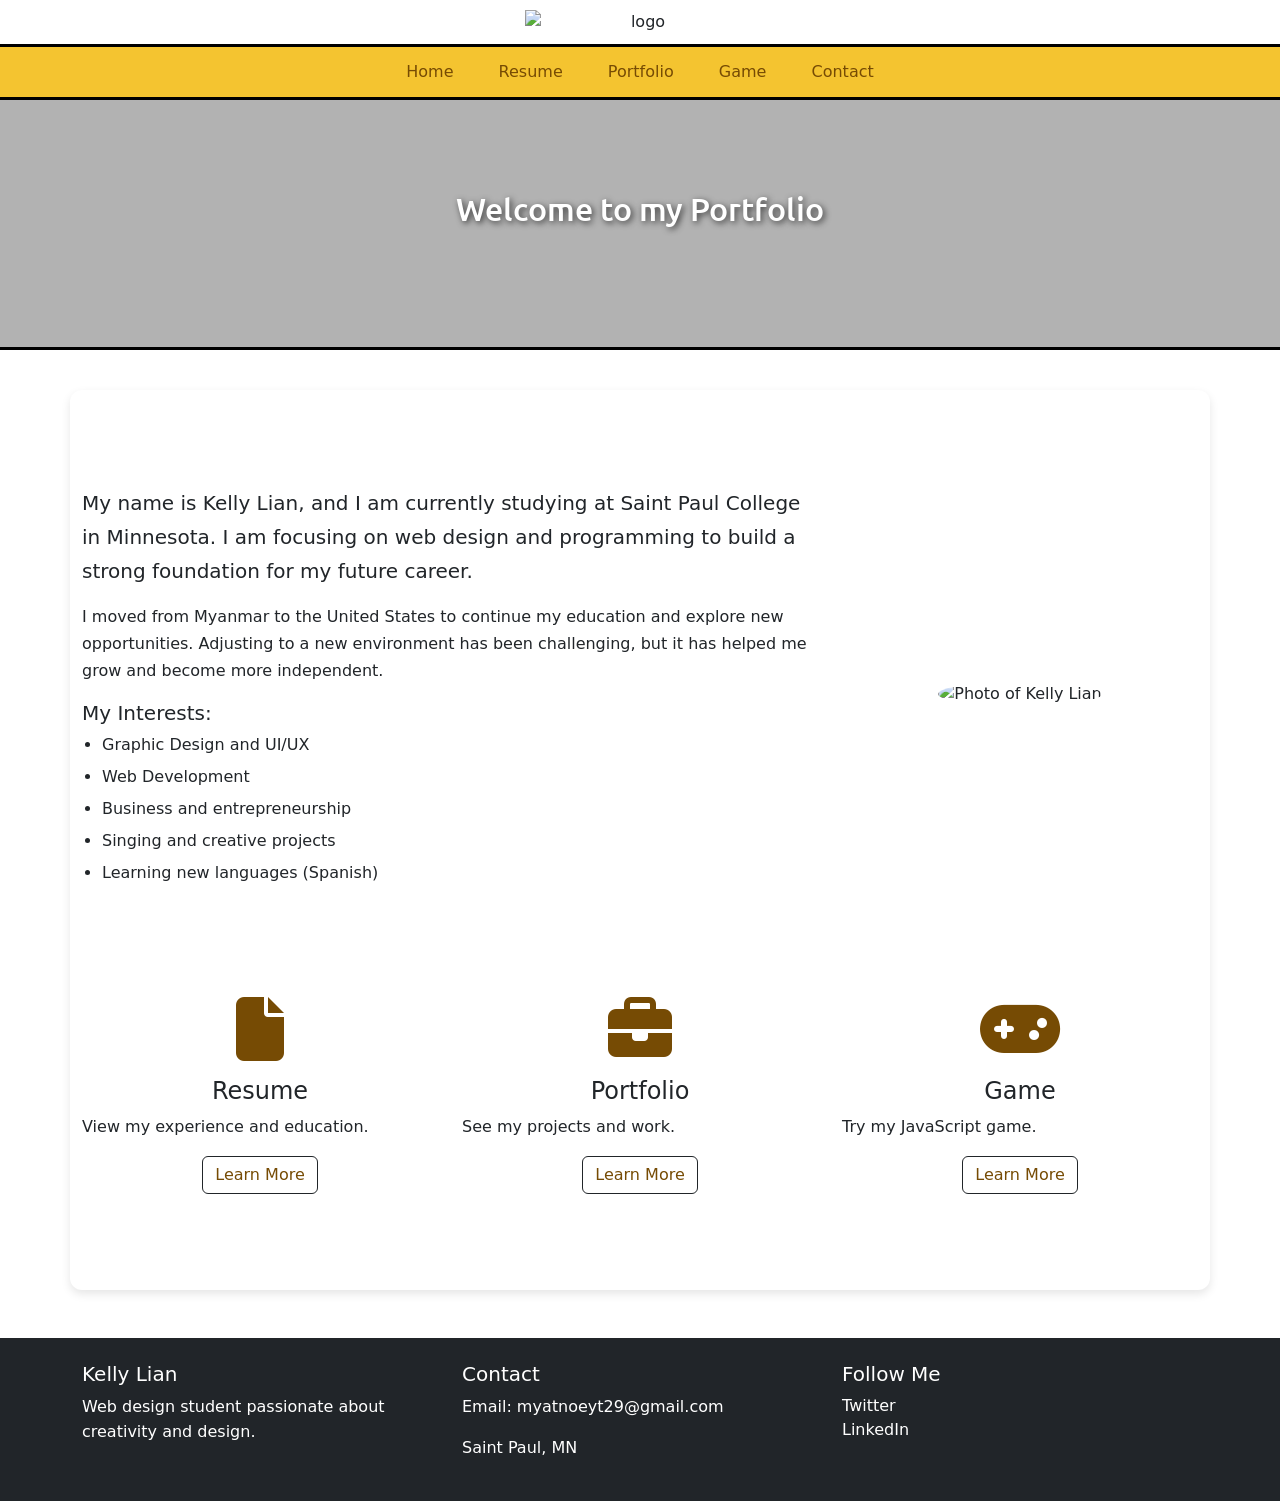
==== index.html @ d1684aeb "Add files via upload" ====
<!DOCTYPE html>
<html>
<head>
	<title>Kelly Lian Portfolio</title>
	<meta name="description" content="This is the personal portfolio website of Kelly Lian, showcasing skills, interests, and projects.">
	<link rel="stylesheet" href="style.css">
	<link href="https://fonts.googleapis.com/css2?family=Ubuntu:wght@400;500&display=swap" rel="stylesheet">
	<link href="https://cdn.jsdelivr.net/npm/bootstrap@5.3.0/dist/css/bootstrap.min.css" rel="stylesheet">
	<link rel="stylesheet" href="https://cdnjs.cloudflare.com/ajax/libs/font-awesome/6.5.0/css/all.min.css">
</head>
<body>

<header>
  <img src="images/logo.jpg" class="logo" alt="logo">
</header>

<nav>
  <ul>
    <li><a href="index.html">Home</a></li>
    <li><a href="resume.html">Resume</a></li>
    <li><a href="portfolio.html">Portfolio</a></li>
    <li><a href="game.html">Game</a></li>
    <li><a href="contact.html">Contact</a></li>
  </ul>
</nav>

<div class="home-hero">
	<h1> Welcome to my Portfolio</h1>
</div>

<main class="container py-5">

  <!-- ROW 2: About -->
  <div class="row align-items-center mt-5">
    
    <div class="col-md-8">

  <p class="fs-5">
    My name is Kelly Lian, and I am currently studying at Saint Paul College in Minnesota. I am focusing on web design and programming to build a strong foundation for my future career.
  </p>

  <p>
    I moved from Myanmar to the United States to continue my education and explore new opportunities. Adjusting to a new environment has been challenging, but it has helped me grow and become more independent.
  </p>

  <h5 class="mt-3">My Interests:</h5>
  <ul>
    <li>Graphic Design and UI/UX</li>
    <li>Web Development</li>
    <li>Business and entrepreneurship</li>
    <li>Singing and creative projects</li>
    <li>Learning new languages (Spanish)</li>
  </ul>

</div>

    <div class="col-md-4 text-center">
      <img src="images/me.jpg" alt="Photo of Kelly Lian" class="img-fluid rounded-circle">
    </div>

  </div>

  <div class="row text-center mt-5 py-5">

  <div class="col-md-4">
    <i class="fa-solid fa-file fa-4x mb-3"></i>
    <h4>Resume</h4>
    <p>View my experience and education.</p>
    <a href="resume.html" class="btn btn-outline-dark">Learn More</a>
  </div>

  <div class="col-md-4">
    <i class="fa-solid fa-briefcase fa-4x mb-3"></i>
    <h4>Portfolio</h4>
    <p>See my projects and work.</p>
    <a href="portfolio.html" class="btn btn-outline-dark">Learn More</a>
  </div>

  <div class="col-md-4">
    <i class="fa-solid fa-gamepad fa-4x mb-3"></i>
    <h4>Game</h4>
    <p>Try my JavaScript game.</p>
    <a href="game.html" class="btn btn-outline-dark">Learn More</a>
  </div>

</div>

</main>

<footer class="bg-dark text-white mt-5 py-4">
  <div class="container">
    <div class="row text-center text-md-start">

      <div class="col-md-4">
        <h5>Kelly Lian</h5>
        <p>Web design student passionate about creativity and design.</p>
      </div>

      <div class="col-md-4">
        <h5>Contact</h5>
        <p>Email: myatnoeyt29@gmail.com</p>
        <p>Saint Paul, MN</p>
      </div>

      <div class="col-md-4">
        <h5>Follow Me</h5>
        <a href="https://x.com/kelly_lian763" class="text-white d-block">Twitter</a>
        <a href="https://www.linkedin.com/" class="text-white d-block">LinkedIn</a>
      </div>

    </div>
  </div>
</footer>

</body>
</html>
---- style.css ----
h1{font-family: "Ubuntu", sans-serif;
  font-weight: 500;
  font-style: normal;}
  h2{
    margin-top:40px;
    text-align: center;
  }
    p{
    line-height:1.6;
    margin-bottom: 15px;
  }
  body{
    background-color:#ffffff;
    font-family:"Montserrat", sans-serif;
    margin:0;
  }
  hr{
    border: none;
    border-top: 1px solid #ddd;
    margin: 20px 0;
  }

  header{
    text-align: center;
    padding: 5px 0;
  }
  /* Website Links except the nav */
a{
  color: #d4a017;
  text-decoration: none;
}

a:link{
  color: #764b04;
}
a:visited{
  color: #b300b3;
}
a:hover {
  text-decoration: underline;
  color: #b8860b;
}

a:active{
  color: black;
}

  nav{
  text-align:center;
  background-color:#f4c430;
  border-top:3px solid black;
  border-bottom:3px solid black;
  padding: 5px 0;
}
nav ul{
 list-style-type:none;
 padding:0;
 margin:8px 0;
}
nav li{
  display:inline;
  padding:10px 20px;
}
nav a{
  text-decoration:none;
  color:#222;
}

nav a:link{
  color:rgb(118, 75, 4);
}
nav a:visited{
  color:white;
}
nav a:hover{
  color:black;
}
nav a:active{
  color:beige;
}
  main{
    max-width: 800px;
    margin:40px auto;
    padding:30px;
    text-align:left;
    background-color: white;
    border-radius: 12px;
    box-shadow:0 4px 10px rgba(0,0,0,0.1);
  }
  main ul{
    padding-left:20px;
  }
  main li{
    margin-bottom:8px;
  }
  main p{
    text-align: left;
    margin-bottom: 15px;
    line-height: 1.7;
  }
  main h1{
    text-align: left;
    font-size: 2em;
    margin-bottom: 10px;
  }
  main h2{
    text-align: center;
    margin-top: 30px;
    border-bottom: 2px solid #eee;
    padding-bottom: 5px;
  }
footer{
  background-color:#1f1f1f;
  color:white;
  padding:30px 0;
}

footer i{
  margin-right:5px;
}

footer a{
  color:white;
  text-decoration:none;
}


footer a:hover{
  color:#f4c430;
}

/*CSS without a media query--applies to all sizes unless overridden*/
h1{
    font-size: 4em;
 }
/* CSS Adjustments for Tablets */
@media only screen and (max-width: 1024px) {
  h1{
    font-size: 1.8em;
}
}
/* CSS Adjustments for Smartphones */
@media only screen and (max-width: 768px) {
  h1{
    font-size: 1.5em;
  }
}
.home-photo{
  float:right;
  max-width:150px;
  margin: 15px;
  height:auto;
  border-radius: 50%;
}
.home-hero{
  background-image: url("images/hero.jpg");
  height: 250px;
  background-size: cover;
  background-position: center;
  background-color: rgba(0,0,0,0.3);
  text-align:center;
  border-bottom: 3px solid black;
}
.home-hero h1{
  margin:0;
  color:white;
  font-size:2em;
  text-shadow:2px 2px 6px rgba(0,0,0,0.7);
  padding-top:90px;
  font-family:"Ubuntu", sans-serif;
}
#game{
  display:block;
  width:100%;
  margin-top:30px;
  text-align:center;
}
canvas{
  display:block;
  margin:20px auto;
  border: 1px solid #d3d3d3;
  background-image: url("images/bg.jpg");
  background-size: cover;
}
.myButton{
  background-color: #333;
  color:white;
  padding:10px 20px;
  border-radius:8px;
  border:none;
  margin-top:10px;
}

.myButton:hover{
  background-color: #555;
}
.game-controls{
  text-align: center;
}

.game-controls, main h2{
  text-align: center;
}

.logo{
  max-width:230px;
  height:auto;
  display:block;
  margin:5px auto;
}
.row i{
  margin-bottom:15px;
  color:#764b04;
}
.row a{
  color:#764b04;
  text-decoration:none;
  font-weight:500;
}

.row a:hover{
  color:black;
}

.resume-box {
  max-width: 750px;
  margin: 0 auto;
  background-color: white;
  padding: 50px;
  box-shadow: 0 4px 10px rgba(0,0,0,0.2);
}

.resume-content {
  border-left: 4px solid #ccc; 
  padding-left: 20px;
}

.resume-box h4 {
  margin-top: 25px;
  font-weight: bold;
}

.resume-box p {
  line-height: 1.6;
}

.resume-box ul {
  padding-left: 20px;
}
.resume-box h1 {
  margin-bottom: 10px;
}

.resume-box p.text-center {
  margin-bottom: 30px;
}
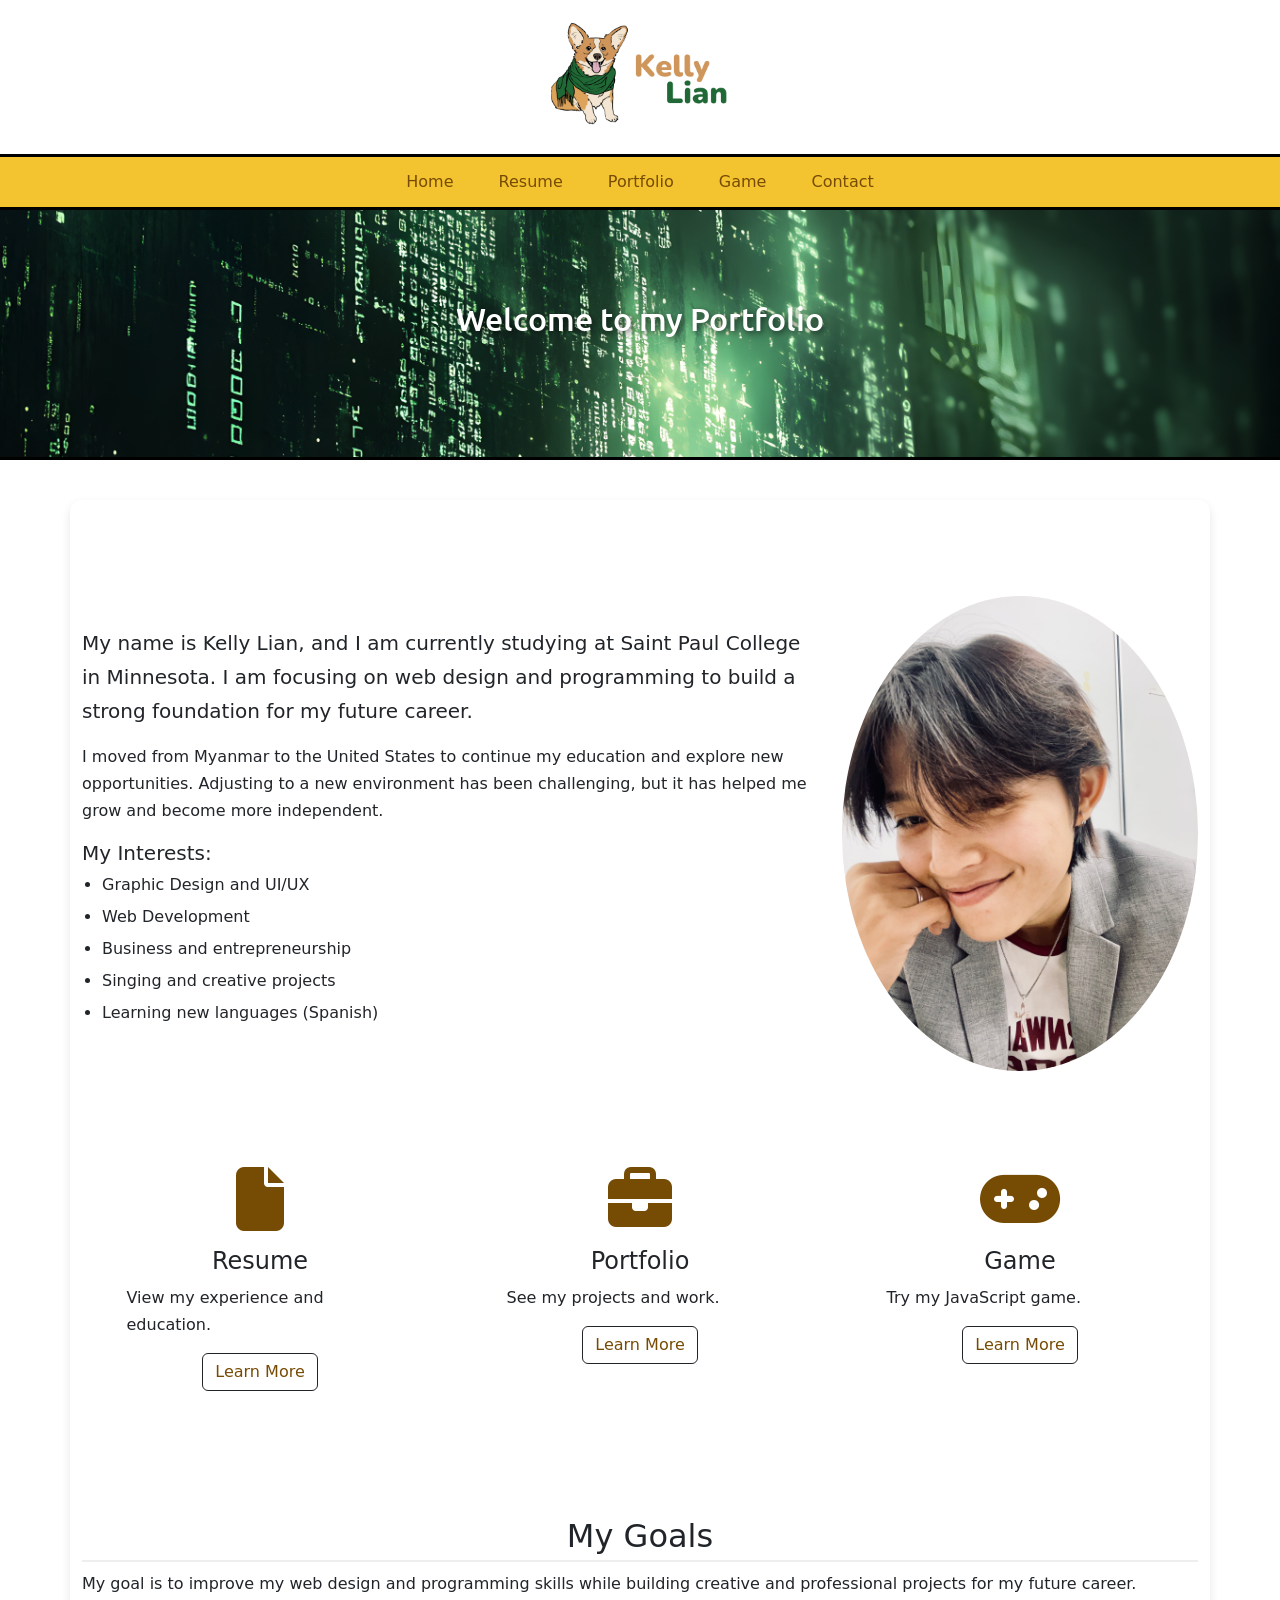
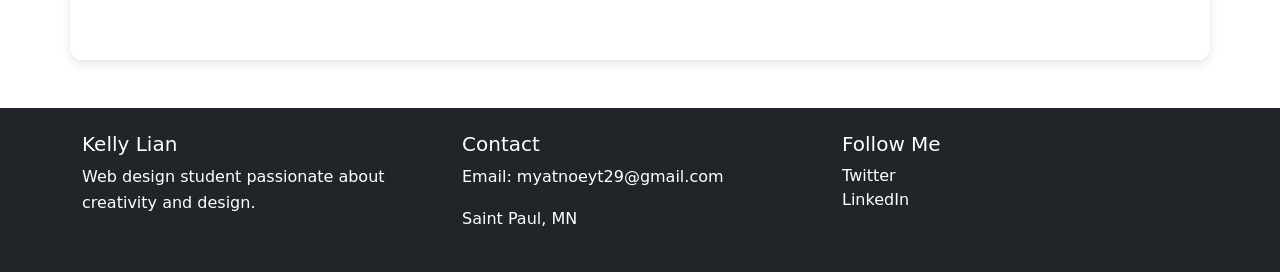
==== commit a1ca1e2f: "Add files via upload" ====
--- a/index.html
+++ b/index.html
@@ -3,6 +3,7 @@
 <head>
 	<title>Kelly Lian Portfolio</title>
 	<meta name="description" content="This is the personal portfolio website of Kelly Lian, showcasing skills, interests, and projects.">
+  <meta name="viewport" content="width=device-width, initial-scale=1.0">
 	<link rel="stylesheet" href="style.css">
 	<link href="https://fonts.googleapis.com/css2?family=Ubuntu:wght@400;500&display=swap" rel="stylesheet">
 	<link href="https://cdn.jsdelivr.net/npm/bootstrap@5.3.0/dist/css/bootstrap.min.css" rel="stylesheet">
@@ -13,7 +14,7 @@
 <header>
   <img src="images/logo.jpg" class="logo" alt="logo">
 </header>
-
+<!-- Main navigation menu -->
 <nav>
   <ul>
     <li><a href="index.html">Home</a></li>
@@ -30,10 +31,10 @@
 
 <main class="container py-5">
 
-  <!-- ROW 2: About -->
+  <!-- About section introducing myself and my interests -->
   <div class="row align-items-center mt-5">
     
-    <div class="col-md-8">
+    <div class="col-sm-12 col-md-8">
 
   <p class="fs-5">
     My name is Kelly Lian, and I am currently studying at Saint Paul College in Minnesota. I am focusing on web design and programming to build a strong foundation for my future career.
@@ -54,39 +55,47 @@
 
 </div>
 
-    <div class="col-md-4 text-center">
-      <img src="images/me.jpg" alt="Photo of Kelly Lian" class="img-fluid rounded-circle">
+  <div class="col-sm-12 col-md-4 text-center">
+    <img src="images/me.jpg" alt="Photo of Kelly Lian" class="img-fluid rounded-circle">
     </div>
 
   </div>
 
   <div class="row text-center mt-5 py-5">
 
-  <div class="col-md-4">
+  <div class="col-sm-12 col-md-4">
     <i class="fa-solid fa-file fa-4x mb-3"></i>
     <h4>Resume</h4>
-    <p>View my experience and education.</p>
+    <p class="w-75 mx-auto">View my experience and education.</p>    
     <a href="resume.html" class="btn btn-outline-dark">Learn More</a>
   </div>
 
-  <div class="col-md-4">
+  <div class="col-sm-12 col-md-4">
     <i class="fa-solid fa-briefcase fa-4x mb-3"></i>
     <h4>Portfolio</h4>
-    <p>See my projects and work.</p>
+    <p class="w-75 mx-auto">See my projects and work.</p>
     <a href="portfolio.html" class="btn btn-outline-dark">Learn More</a>
   </div>
 
-  <div class="col-md-4">
+  <div class="col-sm-12 col-md-4">
     <i class="fa-solid fa-gamepad fa-4x mb-3"></i>
     <h4>Game</h4>
-    <p>Try my JavaScript game.</p>
+    <p class="w-75 mx-auto">Try my JavaScript game.</p>
     <a href="game.html" class="btn btn-outline-dark">Learn More</a>
   </div>
 
 </div>
+<div class="row mt-5">
+  <div class="col-sm-12 text-center">
+    <h2>My Goals</h2>
+    <p>
+      My goal is to improve my web design and programming skills while building creative and professional projects for my future career.
+    </p>
+  </div>
+</div>
 
 </main>
-
+<!-- Footer with contact information and social links -->
 <footer class="bg-dark text-white mt-5 py-4">
   <div class="container">
     <div class="row text-center text-md-start">
@@ -105,7 +114,7 @@
       <div class="col-md-4">
         <h5>Follow Me</h5>
         <a href="https://x.com/kelly_lian763" class="text-white d-block">Twitter</a>
-        <a href="https://www.linkedin.com/" class="text-white d-block">LinkedIn</a>
+        <a href="https://www.linkedin.com/in/kelly-lian-421183314/" class="text-white d-block">LinkedIn</a>
       </div>
 
     </div>
--- a/style.css
+++ b/style.css
@@ -255,6 +255,28 @@
   margin-bottom: 30px;
 }
 
+/* Portfolio project cards */
+.project-card {
+    position: relative;
+    overflow: hidden;
+    border-radius: 10px;
+    margin-bottom: 15px;
+}
+
+.project-card img {
+    width: 100%;
+    border-radius: 10px;
+}
+
+.project-title {
+    position: absolute;
+    bottom: 0;
+    width: 100%;
+    background: rgba(0,0,0,0.6);
+    color: white;
+    text-align: center;
+    padding: 10px;
+}
 
 
 
